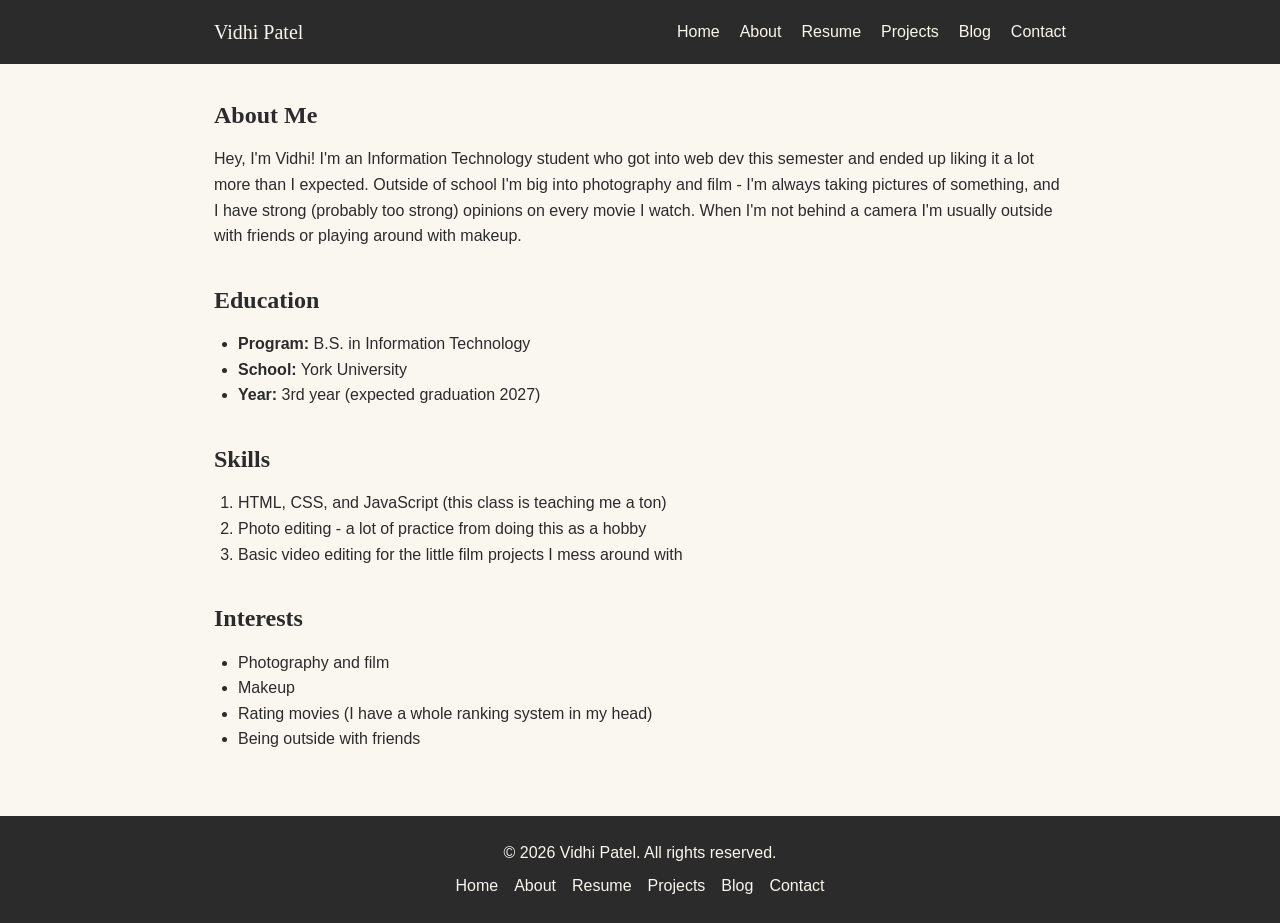
==== about.html @ 2980a51b "set up project strucutre and home page" ====
<!DOCTYPE html>
<html lang="en">
<head>
  <meta charset="UTF-8">
  <meta name="viewport" content="width=device-width, initial-scale=1.0">
  <title>Vidhi Patel - About</title>
  <link rel="stylesheet" href="css/style.css">
</head>
<body>

  <header>
    <nav>
      <div class="logo">Vidhi Patel</div>
      <ul class="nav-links">
        <li><a href="index.html">Home</a></li>
        <li><a href="about.html">About</a></li>
        <li><a href="resume.html">Resume</a></li>
        <li><a href="projects.html">Projects</a></li>
        <li><a href="blog.html">Blog</a></li>
        <li><a href="contact.html">Contact</a></li>
      </ul>
    </nav>
  </header>

  <main>
    <section class="bio">
      <h1>About Me</h1>
      <p>
        Hey, I'm Vidhi! I'm an Information Technology student who got into web dev this
        semester and ended up liking it a lot more than I expected. Outside of school I'm
        big into photography and film - I'm always taking pictures of something, and I have
        strong (probably too strong) opinions on every movie I watch. When I'm not behind a
        camera I'm usually outside with friends or playing around with makeup.
      </p>
    </section>

    <section class="education">
      <h2>Education</h2>
      <ul>
        <li><strong>Program:</strong> B.S. in Information Technology</li>
        <li><strong>School:</strong> York University</li>
        <li><strong>Year:</strong> 3rd year (expected graduation 2027)</li>
      </ul>
    </section>

    <section class="skills">
      <h2>Skills</h2>
      <!-- ranked these roughly by how confident I feel, most to least -->
      <ol>
        <li>HTML, CSS, and JavaScript (this class is teaching me a ton)</li>
        <li>Photo editing - a lot of practice from doing this as a hobby</li>
        <li>Basic video editing for the little film projects I mess around with</li>
      </ol>
    </section>

    <section class="interests">
      <h2>Interests</h2>
      <ul>
        <li>Photography and film</li>
        <li>Makeup</li>
        <li>Rating movies (I have a whole ranking system in my head)</li>
        <li>Being outside with friends</li>
      </ul>
    </section>
  </main>

  <footer>
    <p>&copy; 2026 Vidhi Patel. All rights reserved.</p>
    <ul class="footer-links">
      <li><a href="index.html">Home</a></li>
      <li><a href="about.html">About</a></li>
      <li><a href="resume.html">Resume</a></li>
      <li><a href="projects.html">Projects</a></li>
      <li><a href="blog.html">Blog</a></li>
      <li><a href="contact.html">Contact</a></li>
    </ul>
  </footer>

</body>
</html>
---- css/style.css ----
/* main stylesheet - shared across every page
   keeping colors/fonts as custom properties so I only have to change them in one spot */

:root {
  --color-bg: #faf6f0;
  --color-text: #2b2b2b;
  --color-accent: #c1682f;
  --color-accent-light: #e8c4a0;
  --color-nav-bg: #2b2b2b;
  --color-nav-text: #faf6f0;

  --font-heading: Georgia, "Times New Roman", serif;
  --font-body: Arial, Helvetica, sans-serif;

  --max-width: 900px;
}

/* quick reset, don't want default browser margins messing up spacing */
* {
  box-sizing: border-box;
  margin: 0;
  padding: 0;
}

body {
  font-family: var(--font-body);
  background-color: var(--color-bg);
  color: var(--color-text);
  line-height: 1.6;
}

h1, h2, h3 {
  font-family: var(--font-heading);
  margin-bottom: 0.5em;
}

a {
  color: var(--color-accent);
}

/* nav bar */
header {
  background-color: var(--color-nav-bg);
}

nav {
  max-width: var(--max-width);
  margin: 0 auto;
  display: flex;
  justify-content: space-between;
  align-items: center;
  padding: 1rem 1.5rem;
}

.logo {
  color: var(--color-nav-text);
  font-family: var(--font-heading);
  font-size: 1.25rem;
}

.nav-links {
  list-style: none;
  display: flex;
  gap: 1.25rem;
}

.nav-links a {
  color: var(--color-nav-text);
  text-decoration: none;
}

.nav-links a:hover {
  color: var(--color-accent-light);
}

/* everything below the nav */
main {
  max-width: var(--max-width);
  margin: 0 auto;
  padding: 2rem 1.5rem;
}

/* home page hero */
.hero {
  display: flex;
  gap: 2rem;
  align-items: center;
  flex-wrap: wrap;
}

.photo-placeholder {
  width: 220px;
  height: 220px;
  background-color: var(--color-accent-light);
  border: 2px dashed var(--color-accent);
  border-radius: 50%;
  display: flex;
  align-items: center;
  justify-content: center;
  text-align: center;
  flex-shrink: 0;
}

.intro-text {
  flex: 1;
  min-width: 250px;
}

.intro-text h1 {
  font-size: 2rem;
}

/* about page lists */
main section {
  margin-bottom: 2rem;
}

main ul, main ol {
  margin-left: 1.5rem;
  margin-top: 0.5rem;
}

/* resume page */
.resume-section iframe {
  border: 1px solid var(--color-accent-light);
  margin: 1rem 0;
}

.btn-download {
  display: inline-block;
  background-color: var(--color-accent);
  color: var(--color-nav-text);
  text-decoration: none;
  padding: 0.6rem 1.2rem;
  border-radius: 4px;
}

.btn-download:hover {
  background-color: var(--color-accent-light);
  color: var(--color-text);
}

/* footer */
footer {
  background-color: var(--color-nav-bg);
  color: var(--color-nav-text);
  text-align: center;
  padding: 1.5rem;
}

.footer-links {
  list-style: none;
  display: flex;
  justify-content: center;
  gap: 1rem;
  margin-top: 0.5rem;
}

.footer-links a {
  color: var(--color-nav-text);
  text-decoration: none;
}

.footer-links a:hover {
  color: var(--color-accent-light);
}
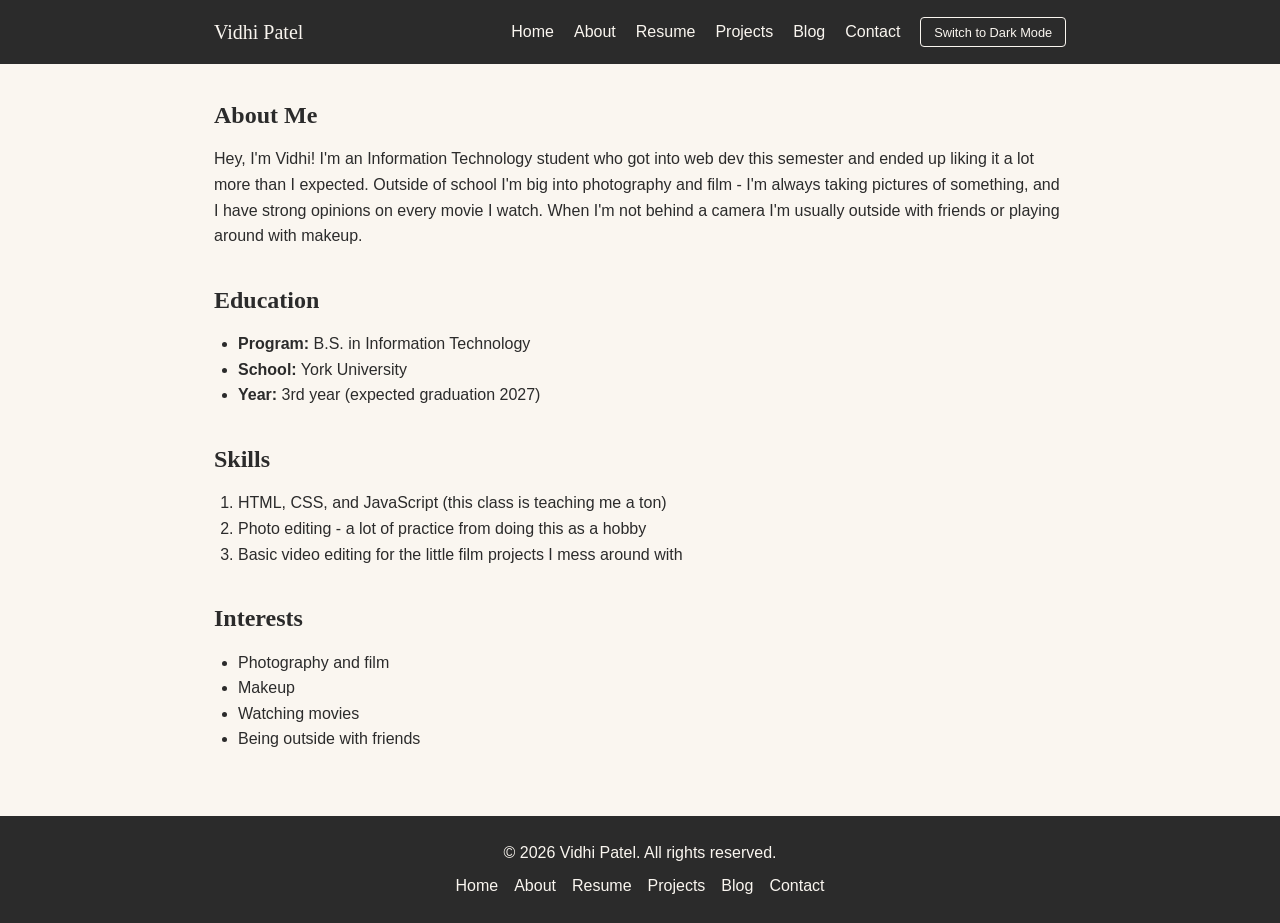
==== commit 044c582d: "added dark mode toggle and updated a few projects to better represent my work" ====
--- a/about.html
+++ b/about.html
@@ -11,14 +11,17 @@
   <header>
     <nav>
       <div class="logo">Vidhi Patel</div>
-      <ul class="nav-links">
-        <li><a href="index.html">Home</a></li>
-        <li><a href="about.html">About</a></li>
-        <li><a href="resume.html">Resume</a></li>
-        <li><a href="projects.html">Projects</a></li>
-        <li><a href="blog.html">Blog</a></li>
-        <li><a href="contact.html">Contact</a></li>
-      </ul>
+      <div class="nav-right">
+        <ul class="nav-links">
+          <li><a href="index.html">Home</a></li>
+          <li><a href="about.html">About</a></li>
+          <li><a href="resume.html">Resume</a></li>
+          <li><a href="projects.html">Projects</a></li>
+          <li><a href="blog.html">Blog</a></li>
+          <li><a href="contact.html">Contact</a></li>
+        </ul>
+        <button id="theme-toggle">Switch to Dark Mode</button>
+      </div>
     </nav>
   </header>
 
@@ -29,7 +32,7 @@
         Hey, I'm Vidhi! I'm an Information Technology student who got into web dev this
         semester and ended up liking it a lot more than I expected. Outside of school I'm
         big into photography and film - I'm always taking pictures of something, and I have
-        strong (probably too strong) opinions on every movie I watch. When I'm not behind a
+        strong opinions on every movie I watch. When I'm not behind a
         camera I'm usually outside with friends or playing around with makeup.
       </p>
     </section>
@@ -58,7 +61,7 @@
       <ul>
         <li>Photography and film</li>
         <li>Makeup</li>
-        <li>Rating movies (I have a whole ranking system in my head)</li>
+        <li>Watching movies</li>
         <li>Being outside with friends</li>
       </ul>
     </section>
@@ -76,5 +79,7 @@
     </ul>
   </footer>
 
+  <script src="js/theme.js"></script>
+
 </body>
 </html>
--- a/css/style.css
+++ b/css/style.css
@@ -8,11 +8,23 @@
   --color-accent-light: #e8c4a0;
   --color-nav-bg: #2b2b2b;
   --color-nav-text: #faf6f0;
+  --color-card-bg: #ffffff;
 
   --font-heading: Georgia, "Times New Roman", serif;
   --font-body: Arial, Helvetica, sans-serif;
 
   --max-width: 900px;
+}
+
+/* dark theme overrides - toggled by js/theme.js setting data-theme on <body> */
+[data-theme="dark"] {
+  --color-bg: #1a1a1a;
+  --color-text: #f0f0f0;
+  --color-accent: #e8935a;
+  --color-accent-light: #4a3626;
+  --color-nav-bg: #000000;
+  --color-nav-text: #f0f0f0;
+  --color-card-bg: #2a2a2a;
 }
 
 /* quick reset, don't want default browser margins messing up spacing */
@@ -27,6 +39,7 @@
   background-color: var(--color-bg);
   color: var(--color-text);
   line-height: 1.6;
+  transition: background-color 0.2s ease, color 0.2s ease; /* smooths out the theme switch */
 }
 
 h1, h2, h3 {
@@ -58,6 +71,12 @@
   font-size: 1.25rem;
 }
 
+.nav-right {
+  display: flex;
+  align-items: center;
+  gap: 1.25rem;
+}
+
 .nav-links {
   list-style: none;
   display: flex;
@@ -71,6 +90,23 @@
 
 .nav-links a:hover {
   color: var(--color-accent-light);
+}
+
+/* theme toggle button, lives in the nav */
+#theme-toggle {
+  background-color: transparent;
+  border: 1px solid var(--color-nav-text);
+  color: var(--color-nav-text);
+  padding: 0.4rem 0.8rem;
+  border-radius: 4px;
+  font-size: 0.8rem;
+  cursor: pointer;
+}
+
+#theme-toggle:hover {
+  background-color: var(--color-accent-light);
+  color: var(--color-text);
+  border-color: var(--color-accent-light);
 }
 
 /* everything below the nav */
@@ -140,6 +176,94 @@
   color: var(--color-text);
 }
 
+/* projects page */
+.project-card {
+  background-color: var(--color-card-bg);
+  border: 1px solid var(--color-accent-light);
+  border-radius: 6px;
+  padding: 1rem;
+  display: flex;
+  flex-direction: column;
+}
+
+.project-img-placeholder {
+  width: 100%;
+  height: 140px;
+  background-color: var(--color-accent-light);
+  border: 2px dashed var(--color-accent);
+  border-radius: 4px;
+  display: flex;
+  align-items: center;
+  justify-content: center;
+  text-align: center;
+  margin-bottom: 0.75rem;
+}
+
+.project-tag {
+  color: var(--color-accent);
+  font-size: 0.85rem;
+  font-weight: bold;
+  margin-bottom: 0.5rem;
+}
+
+.project-card p:not(.project-tag) {
+  margin-bottom: 0.75rem;
+  flex-grow: 1;
+}
+
+.project-link {
+  align-self: flex-start;
+  background-color: var(--color-accent);
+  color: var(--color-nav-text);
+  text-decoration: none;
+  padding: 0.5rem 1rem;
+  border-radius: 4px;
+}
+
+.project-link:hover {
+  background-color: var(--color-accent-light);
+  color: var(--color-text);
+}
+
+/* contact page */
+.form-group {
+  margin-bottom: 1rem;
+}
+
+.form-group label {
+  display: block;
+  margin-bottom: 0.3rem;
+  font-weight: bold;
+}
+
+.form-group input,
+.form-group select,
+.form-group textarea {
+  width: 100%;
+  padding: 0.5rem;
+  border: 1px solid var(--color-accent-light);
+  border-radius: 4px;
+  font-family: var(--font-body);
+  font-size: 1rem;
+}
+
+.contact-form button {
+  border: none;
+  cursor: pointer;
+  font-size: 1rem;
+}
+
+.social-list {
+  list-style: none;
+  display: flex;
+  gap: 1.5rem;
+  margin-top: 0.5rem;
+}
+
+.social-list a {
+  text-decoration: none;
+}
+
 /* footer */
 footer {
   background-color: var(--color-nav-bg);
@@ -164,3 +288,44 @@
 .footer-links a:hover {
   color: var(--color-accent-light);
 }
+
+/* mobile styles */
+@media (max-width: 600px) {
+  nav {
+    flex-direction: column;
+    align-items: flex-start;
+    gap: 0.75rem;
+  }
+
+  .nav-right {
+    flex-direction: column;
+    align-items: flex-start;
+    gap: 0.75rem;
+  }
+
+  .nav-links {
+    flex-wrap: wrap;
+    gap: 0.75rem 1rem;
+  }
+
+  .hero {
+    flex-direction: column;
+    text-align: center;
+  }
+
+  .photo-placeholder {
+    width: 160px;
+    height: 160px;
+    margin: 0 auto;
+  }
+
+  .footer-links {
+    flex-direction: column;
+    gap: 0.5rem;
+  }
+
+  .social-list {
+    flex-direction: column;
+    gap: 0.75rem;
+  }
+}
